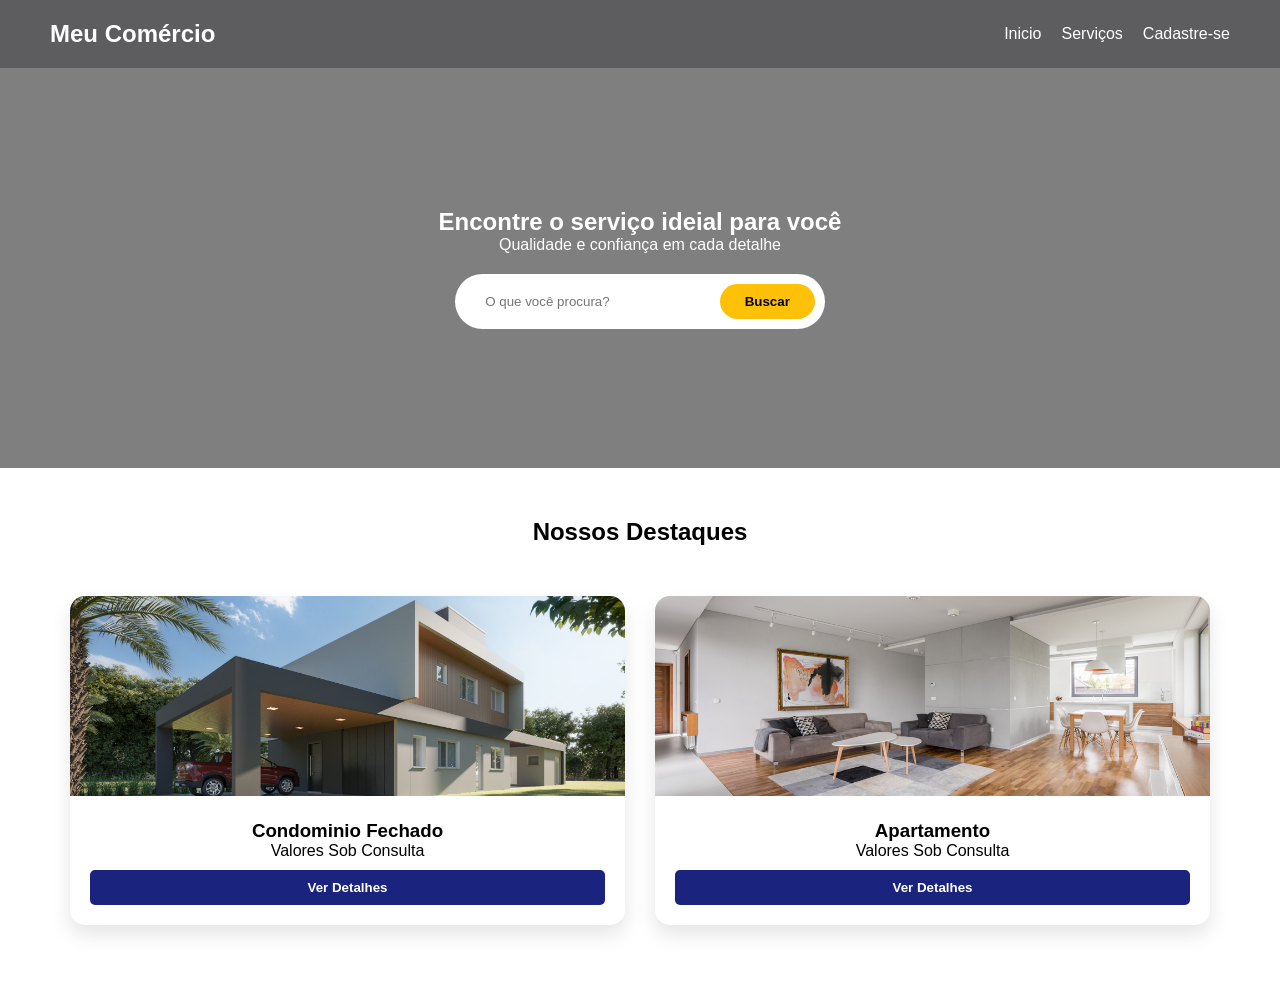
==== index.html @ 47bd8cdf "Add files via upload" ====
<!DOCTYPE html>
<html lang="pt-br">
<head>
    <meta charset="UTF-8">
    <meta name="viewport" content="width=device-width, initial-scale=1.0">
    <title>Página teste</title>
    <link rel="stylesheet" href="style.css">
</head>

<body>

    <header>
        <nav>
            <div class="logo">Meu Comércio</div>
            <ul>
                <li><a href="#">Inicio</a></li>
                <li><a href="#">Serviços</a></li>
                <li><a href="#" id="abrirCadastro">Cadastre-se</a></li>
            </ul>
        </nav>
    </header>

    <section class="hero">
        <h1> Encontre o serviço ideial para você </h1>
        <p> Qualidade e confiança em cada detalhe </p>
        <div class="busca">
            <input type="text" placeholder="O que você procura?">
            <button>Buscar</button>
        </div>
    </section>

    <section class="vitrine">
        <h2>Nossos Destaques</h2>
        <div class="grid-servicos">

            <article class="card">
                <img src="img/casa.jpg" alt="Serviço 1">
                <div class="card-info">
                    <h3>Condominio Fechado</h3>
                    <p>Valores Sob Consulta</p>
                    <button> Ver Detalhes </button>
                </div>
            </article>

            <article class="card"> 
                <img src="img/ap.jpg" alt="Serviço 2">
                <div class="card-info">
                    <h3>Apartamento</h3>
                    <p>Valores Sob Consulta</p>
                    <button>Ver Detalhes</button>
                </div>
            </article>
        </div>
    </section>
    
    <div id="overlay" class="overlay"></div>

    <div id="drawerCadastro" class="drawer">
        <button id="fecharDrawer" class="btn-fechar">&times;</button>
    
        <h2>Fale Conosco</h2>
        <P>Preencha os dados e nossa equipe entrará em contato.</P>

        <form id="formContato">
            <label>Nome:</label>
            <input type="text" placeholder="Seu nome completo" required>

            <label>Número/Whatsapp:</label>
            <input tyoe="tel" placeholder="(12) 99999-9999" required>

            <label>Imóvel Desejado</label>
            <select>
                <option value="casa"> Casa </option>
                <option value="apartamento"> Apartamento </option>
                <option value="terreno"> Terreno </option>
            </select>

            <label>Intervalo de Valor:</label>
            <input type="text" placeholder="Ex: R$ 80.000,00 a 300.000,00">

            <button type="submit" class="btn-enviar"> Solicitar Contato </button>
        </form>
    </div>




</body>

</html>
---- style.css ----
/* Estilo da vitrine */
.vitrine {
    padding: 50px 20px;
    text-align: center;
}
.grid-servicos {
    display: grid;
    /* Isso cria colunas automáticas que se ajustam ao tamanho da tela */
    grid-template-columns: repeat(auto-fit, minmax(300px, 1fr));
    gap: 20px; /* Espaço entre os cards */
    padding: 20px;
    max-width: 1200px; /* Evita que os cards fiquem esticados demais em telas grandes */
    margin: 0 auto;   /* Centraliza o bloco de cards na página */
}
/* Estilo dos Cards */
.card {
    background: white;
    border-radius: 10px;
    overflow: hidden; /* Corta a imagem para caber no arredondamento */
    box-shadow: 0 4px 8px rgba(0,0,0,0,1);
    transition: transform 0.3s;
}
.card:hover {
    transform: translateY(-10px); /* Efeito de flutuar ao passar o mouse */
}
.card img {
    width: 100%;
    height: 200px;
    object-fit: cover; /* Faz a imagen preencher o espaço sem distorcer */

}
.card-info {
    padding: 15px;
}
* {
    margin: 0;
    padding: 0;
    box-sizing: border-box;
    font-family: 'Arial', sans-serif;
}
ul {
    list-style: none; /* Remove as bolinhas da lista */
}
a {
    text-decoration: none; /* Remove o sublinhado dos links */
    color: inherit;
}
header {
    background-color: rgb(93, 93, 95);
    color: white;
    padding: 20px 50px;
}
nav {
    display: flex;
    justify-content: space-between; /* Empurra um para cada lado */
    align-items: center;
}
nav ul {
    display: flex;
    gap: 20px; /* Espaço entre os links */
}
.logo {
    font-size: 1.5rem;
    font-weight: bold;
}
.hero {
    background: linear-gradient(rgba(0,0,0,0.5), rgba(0,0,0,0.5)), 
                url('https://images.unsplash.com/photo-1560518883-ce09059eeffa?ixlib=rb-1.2.1&auto=format&fit=crop&w=1350&q=80');
    background-size: cover;
    background-position: center;
    height: 400px;
    color: white;
    display: flex;
    flex-direction: column;
    justify-content: center;
    align-items: center;
    text-align: center;
}
.busca {
    margin-top: 20px;
    background: white;
    padding: 10px;
    border-radius: 50px;
}
.busca input {
    border: none;
    padding: 10px 20px;
    outline: none;
    width: 250px;
}
.busca button {
    background-color: #ffc107; /* Amarelo igual ao da foto */
    border: none;
    padding: 10px 25px;
    border-radius: 50px;
    cursor: pointer;
    font-weight: bold;
}
.vitrine {
    padding: 50px;
    background-color: white;
}
.grid-servicos {
    display: grid;
    grid-template-columns: repeat(auto-fit, minmax(300px, 1fr));
    gap: 30px;
    margin-top: 30px;
}

.card {
    background: white;
    border-radius: 15px;
    overflow: hidden;
    box-shadow: 0 10px 20px rgba(0,0,0,0.1);
}
.card img {
    width: 100%;
    height: 200px;
    object-fit: cover;
}
.card-info {
    padding: 20px;
}
.card button {
    background-color: #1a237e; /* Azul escuro */
    color: white;
    border: none;
    padding: 10px 20px;
    border-radius: 5px;
    cursor: pointer;
    width: 100%; /* Faz o botão ocupar a largura do card */
    margin-top: 10px;
    font-weight: bold;
    transition: background 0.3s;
}

.card button:hover {
    background-color: #3949ab; /* Muda o tom no hover */
}
/* Animação/estilo da janela cadastro */
.overlay {
    position: fixed;
    top: 0; left: 0;
    width: 100%; height: 100%;
    background: rgba(0,0,0,0,5);
    backdrop-filter:blur(5px); /* Efeito de desfoque */
    display: none; /*Começa escondido */
    z-index: 999;
}
.overlay.ativo {
    display: block; /* Só aparece quando o JS adiciona a classe 'ativo' */
}
/* A gaveta (Drawer) */
.drawer {
    position: fixed;
    top: 0; right: -400px; /*Começa fora da tela direita */
    width: 350px; height: 100%;
    background: white;
    box-shadow: -5px 0 15px rgba(0,0,0,0,2);
    transition: right 0.4s ease; /* Animaçao de deslizar */
    z-index: 1000;
    padding: 30px;
    display: flex;
    flex-direction: column;
}
/* Classe que o JS vai adicionar para mostrar */
.drawer.aberto {
    right: 0; /*Desliza para dentro da tela */
}

/*Estilos basicos do formulario */
.drawer form { display: flex; 
    flex-direction: column; 
    gap: 10px; 
    margin-top: 20px; 
}
.drawer input, .drawer select { 
    padding: 10px; 
    border: 1px solid #ccc; 
    border-radius: 5px; 
}
.btn-fechar { 
    align-self: flex-end; 
    font-size: 30px; 
    border: none; 
    background: none; 
    cursor: pointer; 
}
.btn-enviar { 
    background: #1a237e; 
    color: white; 
    padding: 12px; 
    border: none; 
    border-radius: 5px; 
    cursor: pointer; 
    font-weight: bold; 
    margin-top: 10px; 
}
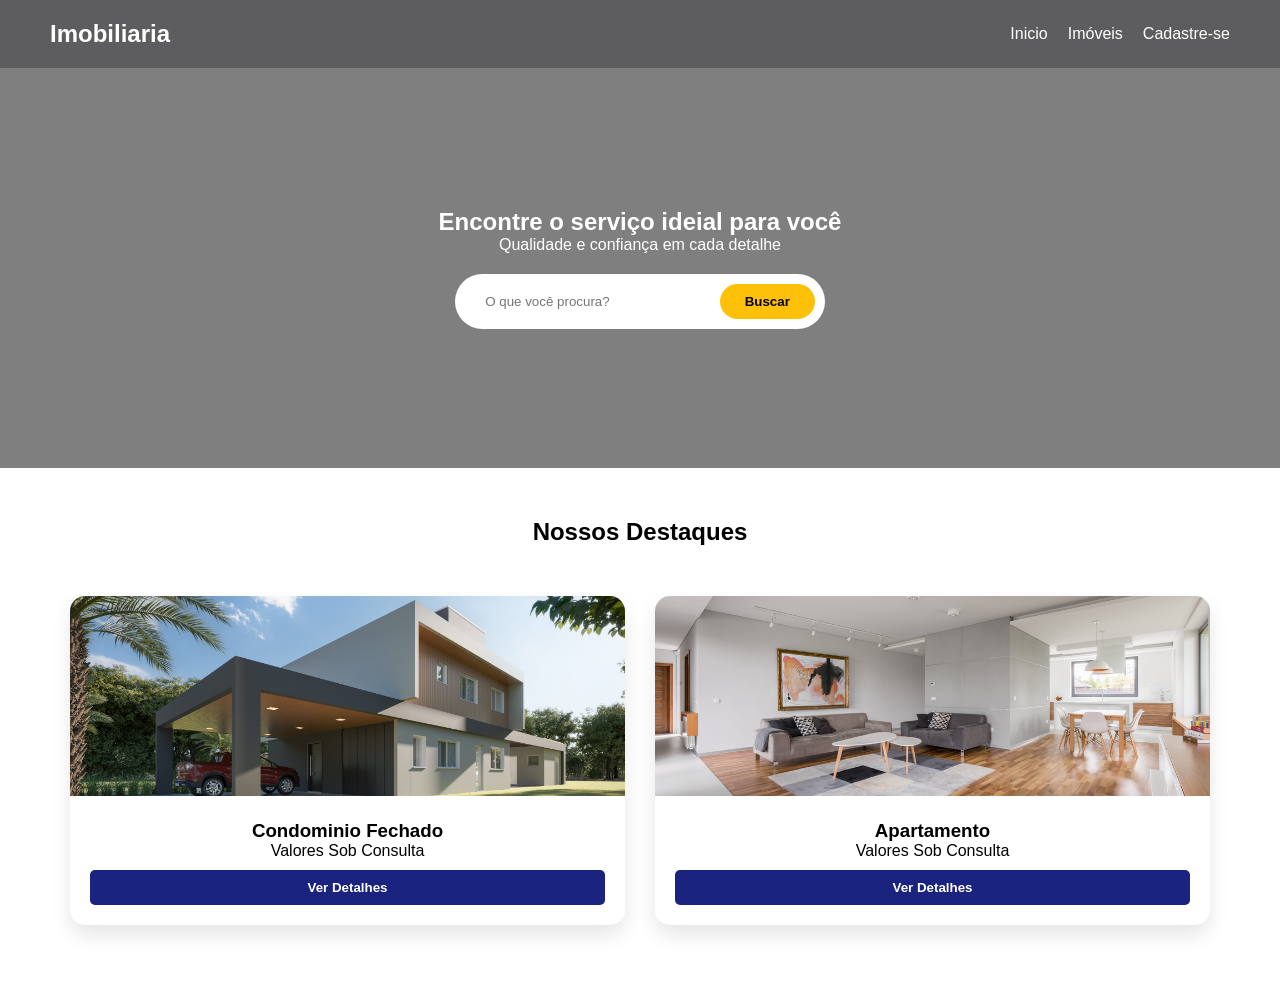
==== commit 165b9776: "Add files via upload" ====
--- a/index.html
+++ b/index.html
@@ -3,7 +3,7 @@
 <head>
     <meta charset="UTF-8">
     <meta name="viewport" content="width=device-width, initial-scale=1.0">
-    <title>Página teste</title>
+    <title>Imobiliaria</title>
     <link rel="stylesheet" href="style.css">
 </head>
 
@@ -11,10 +11,10 @@
 
     <header>
         <nav>
-            <div class="logo">Meu Comércio</div>
+            <div class="logo">Imobiliaria</div>
             <ul>
                 <li><a href="#">Inicio</a></li>
-                <li><a href="#">Serviços</a></li>
+                <li><a href="imoveis.html">Imóveis</a></li>
                 <li><a href="#" id="abrirCadastro">Cadastre-se</a></li>
             </ul>
         </nav>
@@ -62,11 +62,11 @@
         <P>Preencha os dados e nossa equipe entrará em contato.</P>
 
         <form id="formContato">
-            <label>Nome:</label>
+            <label>Nome</label>
             <input type="text" placeholder="Seu nome completo" required>
 
-            <label>Número/Whatsapp:</label>
-            <input tyoe="tel" placeholder="(12) 99999-9999" required>
+            <label for="telefone">Whatsapp:</label>
+            <input type="tel" id="telefone" placeholder="(12) 99999-9999" maxlength="15">
 
             <label>Imóvel Desejado</label>
             <select>
@@ -74,6 +74,11 @@
                 <option value="apartamento"> Apartamento </option>
                 <option value="terreno"> Terreno </option>
             </select>
+
+            <label for="bairro-input">Bairro</label>
+            <input type="text" id="bairro-input" list="lista-bairros" placeholder="Digite o bairro desejado:">
+            
+            <datalist id="lista-bairros"></datalist>
 
             <label>Intervalo de Valor:</label>
             <input type="text" placeholder="Ex: R$ 80.000,00 a 300.000,00">
@@ -83,7 +88,7 @@
     </div>
 
 
-
+<script src="script.js"></script>
 
 </body>
 
--- a/style.css
+++ b/style.css
@@ -148,7 +148,7 @@
     z-index: 999;
 }
 .overlay.ativo {
-    display: block; /* Só aparece quando o JS adiciona a classe 'ativo' */
+    display: block !important; /* Só aparece quando o JS adiciona a classe 'ativo' */
 }
 /* A gaveta (Drawer) */
 .drawer {
@@ -165,7 +165,7 @@
 }
 /* Classe que o JS vai adicionar para mostrar */
 .drawer.aberto {
-    right: 0; /*Desliza para dentro da tela */
+    right: 0 !important; /*Desliza para dentro da tela */
 }
 
 /*Estilos basicos do formulario */
@@ -195,4 +195,69 @@
     cursor: pointer; 
     font-weight: bold; 
     margin-top: 10px; 
+}
+/* IMOVEIS.HTML */
+.vitrine-imoveis {
+    padding: 100px 5% 50px;
+    background-color: white;
+}
+.grid-imoveis {
+    display: grid;
+    grid-template-columns: repeat(auto-fit, minmax(300px, 1fr));
+    gap: 30px;
+}
+.card-imovel {
+    background: white;
+    border-radius: 12px;
+    overflow: hidden;
+    box-shadow: 0 4px 15px rgba(0,0,0,0,1);
+    position: relative; /*Necessário para a tag ficar por cima*/
+}
+/*Tags de venda/aluguel*/
+.tag-venda, .tag-aluguel {
+    position: absolute;
+    top: 15px;
+    left: 15px;
+    padding: 5px 15px;
+    border-radius: 5px;
+    color: white;
+    font-weight: bold;
+    font-size: 0.8rem;
+}
+.tag-venda {
+    background-color: #27ae60;
+}
+.tag-aluguel {
+    background-color: #2980b9;
+}
+.info-movel {
+    padding: 20px;
+}
+.preco {
+    font-size: 1.4rem;
+    color: #1a237e;
+    font-weight: bold;
+    margin: 10px 0;
+}
+.detalhes-icones {
+    display: flex;
+    gap: 15px;
+    color: #666;
+    font-size: 0.9rem;
+    margin-bottom: 15px;
+}
+.btn-detalhes {
+    width: 100%;
+    padding: 12px;
+    background: transparent;
+    border: 2px solid #1a237e;
+    color: #1a237e;
+    border-radius: 6px;
+    font-weight: bold;
+    cursor: pointer;
+    transition: 0.3s;
+}
+.btn-detalhes:hover {
+    background: #1a237e;
+    color: white;
 }
